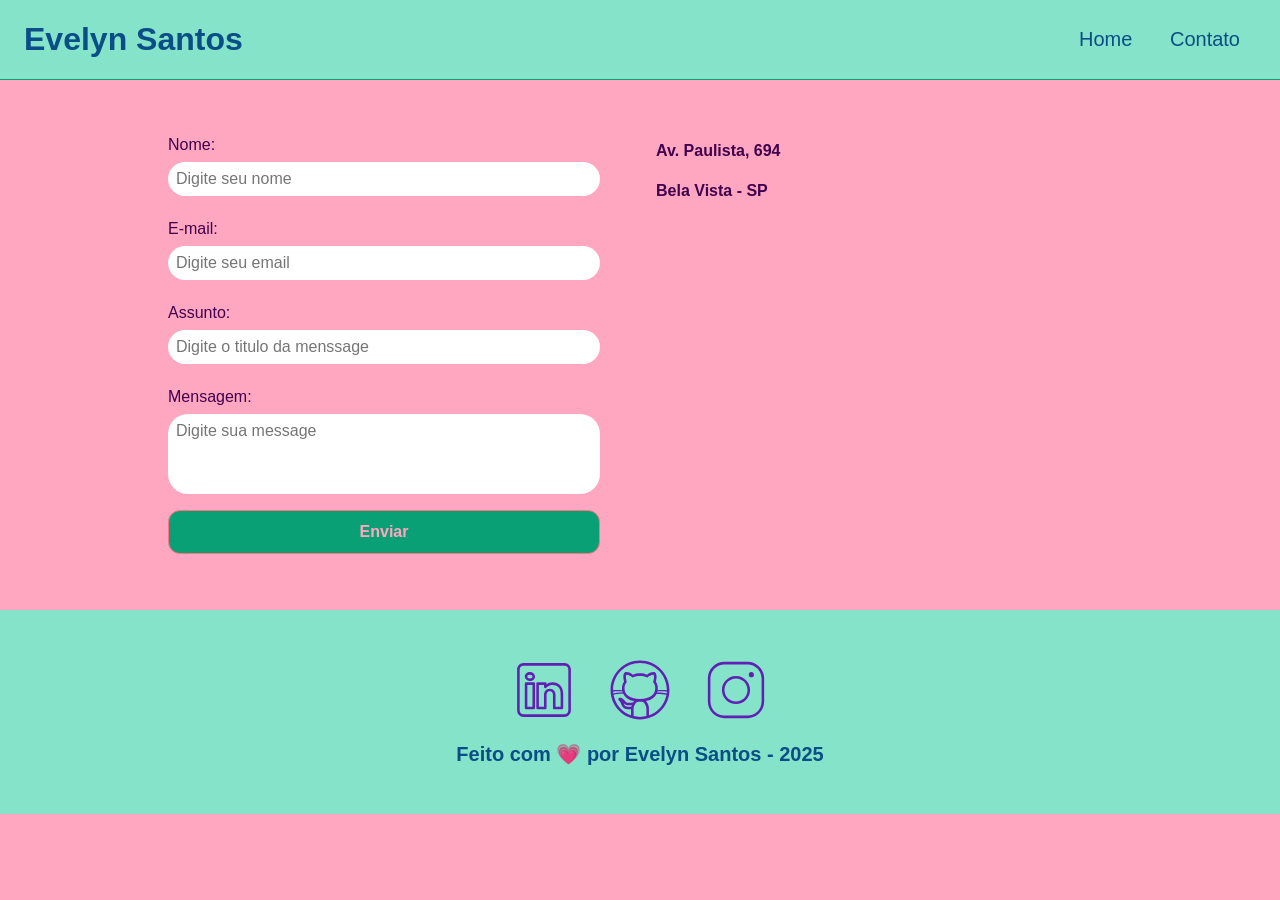
==== contato.html @ 1d3cc525 "Portifolio" ====
<!DOCTYPE html>
<html lang="pt-br">
    <head>
            <meta charset="UTF-8" />
            <meta name="viewport" content="width=device-width, initial-scale=1.0" />
            <meta name="description" content="Projeto Portifolio" />
            <meta name="author" content="Evelyn Santos" />
            <meta name="keywords" content="HTML, CSS, JavaScript" />
            <link rel="icon" type="image/svg" href="./assets/img/favicon.svg" />

            <link rel="stylesheet" href="./assets/css/style.css"> <!--Link folha de estilo da página - CSS-->

            <title>Meu Contato</title>
    </head>
    <body>
            <!-- Cabeçalho da Página (header) -->
            <header>

            <!--Div Conteudo do cabeçalho-->
            <div id="header_content" class="flex">

            <!--Titulo do Cabeçalho-->
            <div id="titulo">
                
            <!--Seu Nome-->
            <h1> Evelyn Santos</h1>

    </div>

            <!--Conteudo do Menu da Página(header)-->
            <div id="menu">

            <!--Menu da Página-->
            <nav>

                <!--Marcadores não ordenador + links-->
                <ul id="menu">
                    <li>
                        <a href="index.html"> Home </a>
                    </li>
                    <li>
                        <a href="contato.html"> Contato </a>
                    </li>
                </ul>

                </nav>
            </div>
        </div>
    </header>
            <!-- Seção Principal da Página (main) -->
            <main>
                <div id="contact" class="flex">
                    <!-- Seção Formulário de Contato-->
                    <form action="#" method="submit">
                        <form action="#" method="submit" id="Formulário">
                            <label for="name"> Nome: </label> 
                            <input id="name" type="text" name="name" placeholder="Digite seu nome">
                            <span id="txtNome>"></span>

                            <label for="email"> E-mail: </label> 
                            <input id="email" type="text" name="email" placeholder="Digite seu email">
                            <span id="txtEmail>"></span>

                            <label for="subject"> Assunto: </label> 
                            <input id="subject" type="text" name="subject" placeholder="Digite o titulo da menssage">
                            <span id="txtSubject>"></span>

                            <label for="message">Mensagem: </label>
                            <textarea id="mensagem" name="message" placeholder="Digite sua message"></textarea>

                            <button type="submit">Enviar</button>

                        </form>

                        <!--Seção do Google Maps-->
                        <section id="mapa" class="flex_start">
					
                            <div id="endereco">
                                <p>Av. Paulista, 694</p>
                                <p>Bela Vista - SP</p>
                            </div>
        
                            <iframe
                                src="https://www.google.com/maps/embed?pb=!1m18!1m12!1m3!1d3657.0450324887506!2d-46.65209802484233!3d-23.566826078796087!2m3!1f0!2f0!3f0!3m2!1i1024!2i768!4f13.1!3m3!1m2!1s0x94ce59b8c46754f7%3A0xf92738d5e786e94!2zSXRhw7o!5e0!3m2!1spt-BR!2sbr!4v1743453931235!5m2!1spt-BR!2sbr"
                                width="500"
                                height="300"
                                frameborder="0"
                                style="border: 0"
                                allowfullscreen=""
                                aria-hidden="false"
                                tabindex="0"
                                id="mapa">
                            </iframe>
                        </section>
                </div>
            </main>

            <!-- Rodapé da Página (footer) -->
            <footer class="flex">

                <!--Seção de Contato - Redes Sociais-->
                <section id="redes_sociais">
                    <a href="">
                        <img src="assets/img/linkedin.svg" alt="LinkedIn" class="social_icon"/>
                    </a>
                    <a href="">
                        <img src="assets/img/github.svg" alt="Github" class="social_icon"/>
                    </a>
                    <a href="">
                        <img src="assets/img/instagram.svg" alt="Instagram" class="social_icon"/>
                    </a>

                </section>

                <h3>
                    Feito  com 💗 por Evelyn Santos - 2025
                </h3>

        </footer>
    </body>
</html>
---- assets/css/style.css ----
/* Resetando as configurações padrões */
* {
    margin: 0;
    padding: 0;
    box-sizing: border-box;
    text-decoration: none;
    outline: none;
    font-weight: 400;
    font-family: sans-serif;
}

:root {
    --blue-200: #84e3c8;
    --pink-500: #ff7480; 
    --blue-500: #0aa076;

    --purple-800: #3f004d; 

    --pink-200: #ffa6c1;
    --purple-400: #c912f2;

    --blue-800: #094e86;
}

html {
    width: 100%;
    height: 100vh;
}

body {
    background: var(--pink-200);
    color: var(--purple-800);
}

/* Definindo as configurações de títulos e paragrafo */
h1{
    color: var(--blue-800);
    font-size: 2rem;
    font-weight: 700;
}

h2{
    padding: 1rem;
    color: var(--purple-800);
    font-size: 1.5rem;
    font-weight: 600;
    text-align: left;
}

h3{
    padding: 1rem;
    color: var(--blue-800);
    font-size: 1.25rem;
    font-weight: 700;
    text-align: center;
}

p{
    font-size: 1rem;
    line-height: 1.5rem;
    text-align: justify;
    padding: 0.5rem 0;
}

/* Definindo as configurações do Flexbox */

.flex {
    display: flex;
    justify-content: center;
    align-items: center;
}

.flex_start {
    display: flex;
    justify-content: flex-start;
}

/* Estilização da Seção Header */
#header_content {
    height: 80px;
    position: sticky; 
    top: 0; 
    width: 100%; 
    justify-content: space-between;
    padding: 24px;
    background-color: var(--blue-200);
    border-bottom: 1px solid var(--blue-500);
}

#menu li {
    display: inline;
    padding: 1rem;
}

#menu li a {
    text-decoration: none;
    color: var(--blue-800);
    font-size: 20px;
}

#menu li a:hover {
    color: var(--purple-400);
    text-decoration: underline;
}

 /* Estilização da Seção About */

#about{
    flex-direction: column;
    margin: 2rem auto;
    width: 90%;
}

#conteudo{
    flex-direction: row;
    gap: 2rem;

}

.img_profile{
    width: 200px;
    border-radius: 15px;    
}

/* Estilização da Seção Video */

#video{
    flex-direction: column;
    margin: 4rem auto;
    width: 90%;
}

/* Estilização da Seção Footer */

footer{
    flex-direction: column;
    margin: 0;
    padding: 2rem;
    color: var(--blue-800);
    background-color: var(--blue-200);
    font-weight: bold;
    text-align: center;
}

#redes_sociais {
    display: flex;
    justify-content: space-evenly; 
    margin: 1rem 0 0 0;
    width: 320px;
}

.social_icon {
    width: 4rem;
    height: 4rem;
    filter: brightness(0)
    saturate(100%) 
    invert(15%) 
    sepia(61%) 
    saturate(5305%) 
    hue-rotate(264deg) 
    brightness(84%) 
    contrast(98%)
}

.social_icon:hover {  
    filter: brightness(0) 
    saturate(100%) 
    invert(15%) 
    sepia(61%) 
    saturate(5305%) 
    hue-rotate(264deg) 
    brightness(84%) 
    contrast(98%);
}

/*Estilização da Página de Contato*/

#contact{
    flex-direction: row;
    gap: 2rem;
}

form {
    display: flex;
    flex-direction: column;
    width: 480px;
    margin: 2rem 0;
    padding: 1.5rem;
    border: none;
}

form label {
    font-size: 1rem;
    text-align: left;
    font-weight: 500;
}

form input,
textarea {
    margin: 0.5rem 0 1rem;
    padding: 0.5rem;
    border-radius: 1.25rem;
    border: none;
    width: 100%;
    font-size: 1rem;
}

textarea {
    resize: none;
    height: 5rem;
}

form span{
    margin: 0 0 0.5rem 0.75rem;
    font-size: 0.75rem;
    line-height: 1rem;
    color: red;
}

form button {
    text-align: center;
    padding: 0.75rem 2rem;
    background: var(--blue-500);
    border: 1px solid var(--pink-500);
    color: var(--pink-200);
    border-radius: 0.75rem;
    font-weight: 700;
    font-size: 1rem;
}

form button:hover {
    background: var(--pink-200);
}

/* Estilização do Mapa */
#mapa{
    width: 480px;
    flex-direction: column;
    gap: 3rem;
}

#endereco > p{
    font-size: 1rem;
    text-align: justify;
    font-weight: 600;
}
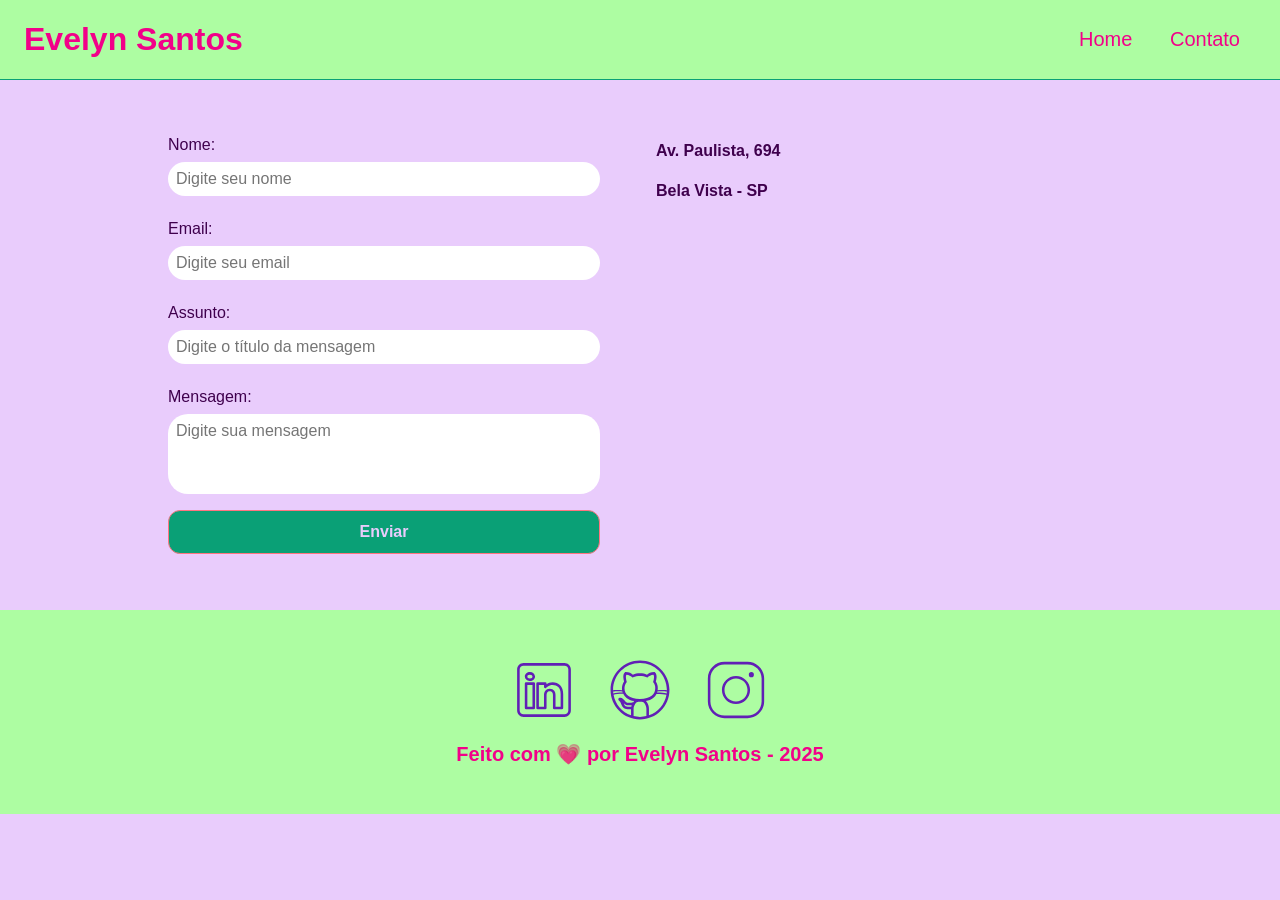
==== commit 9de65b29: "Meu Portifolio" ====
--- a/contato.html
+++ b/contato.html
@@ -51,26 +51,43 @@
             <main>
                 <div id="contact" class="flex">
                     <!-- Seção Formulário de Contato-->
-                    <form action="#" method="submit">
-                        <form action="#" method="submit" id="Formulário">
-                            <label for="name"> Nome: </label> 
-                            <input id="name" type="text" name="name" placeholder="Digite seu nome">
-                            <span id="txtNome>"></span>
-
-                            <label for="email"> E-mail: </label> 
-                            <input id="email" type="text" name="email" placeholder="Digite seu email">
-                            <span id="txtEmail>"></span>
-
-                            <label for="subject"> Assunto: </label> 
-                            <input id="subject" type="text" name="subject" placeholder="Digite o titulo da menssage">
-                            <span id="txtSubject>"></span>
-
-                            <label for="message">Mensagem: </label>
-                            <textarea id="mensagem" name="message" placeholder="Digite sua message"></textarea>
-
-                            <button type="submit">Enviar</button>
-
-                        </form>
+                    <form action="#" method="submit" id="formulario">
+                        <label for="name">Nome: </label>
+                        <input
+                            id="name"
+                            type="text"
+                            name="name"
+                            placeholder="Digite seu nome"
+                        />
+                        <span id="txtNome"></span>
+    
+                        <label for="email">Email: </label>
+                        <input
+                            id="email"
+                            type="text"
+                            name="email"
+                            placeholder="Digite seu email"
+                        />
+                        <span id="txtEmail"></span>
+    
+                        <label for="subject">Assunto: </label>
+                        <input
+                            id="subject"
+                            type="text"
+                            name="subject"
+                            placeholder="Digite o título da mensagem"
+                        />
+                        <span id="txtSubject"></span>
+    
+                        <label for="message">Mensagem: </label>
+                        <textarea
+                            id="message"
+                            name="message"
+                            placeholder="Digite sua mensagem"
+                        ></textarea>
+    
+                        <button type="submit">Enviar</button>
+                    </form>
 
                         <!--Seção do Google Maps-->
                         <section id="mapa" class="flex_start">
@@ -117,5 +134,9 @@
                 </h3>
 
         </footer>
+
+            <!-- Script JavaScript-->
+            <script src="./assets/js/script.js"></script>
+
     </body>
 </html>
--- a/assets/css/style.css
+++ b/assets/css/style.css
@@ -10,16 +10,16 @@
 }
 
 :root {
-    --blue-200: #84e3c8;
+    --green-200: #adfda2;
     --pink-500: #ff7480; 
     --blue-500: #0aa076;
 
     --purple-800: #3f004d; 
 
-    --pink-200: #ffa6c1;
+    --pink-200: #e9ccfc;
     --purple-400: #c912f2;
 
-    --blue-800: #094e86;
+    --blue-800: #f20089;
 }
 
 html {
@@ -83,7 +83,7 @@
     width: 100%; 
     justify-content: space-between;
     padding: 24px;
-    background-color: var(--blue-200);
+    background-color: var(--green-200);
     border-bottom: 1px solid var(--blue-500);
 }
 
@@ -137,7 +137,7 @@
     margin: 0;
     padding: 2rem;
     color: var(--blue-800);
-    background-color: var(--blue-200);
+    background-color: var(--green-200);
     font-weight: bold;
     text-align: center;
 }
